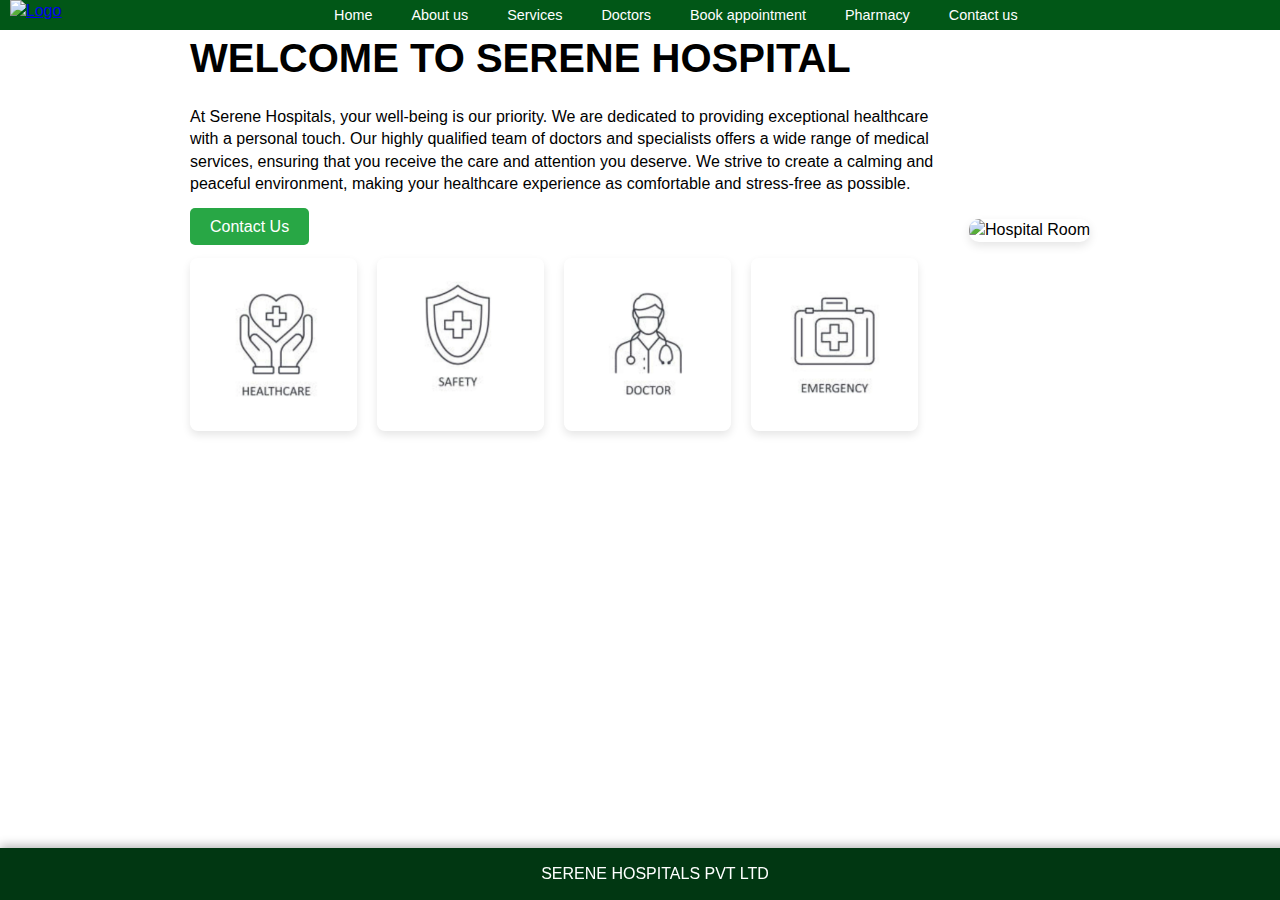
==== index.html @ d07816cc "Add files via upload" ====
<!DOCTYPE html>
<html lang="en">
<head>
    <meta charset="UTF-8">
    <meta name="viewport" content="width=device-width, initial-scale=1.0">
    <title>Serene Hospitals Home</title>
    <link rel="stylesheet" href="style.css">
    <link rel="icon" type="image/webp" href="images/icon.webp">
</head>

<body>
    <nav class="navbar">
        <div class="container">
            <a class="navbar-brand" href="#">
                <img src="../logo.webp" alt="Logo" style="height: 30px;">
            </a>
            <ul class="navbar-links">
                <li class="nav-item"><a class="nav-link active" href="index.html">Home</a></li>
                <li class="nav-item"><a class="nav-link" href="aboutus.html">About us</a></li>
                <li class="nav-item"><a class="nav-link" href="services.html">Services</a></li>
                <li class="nav-item"><a class="nav-link" href="doctors.html">Doctors</a></li>
                <li class="nav-item"><a class="nav-link" href="book.html">Book appointment</a></li>
                <li class="nav-item"><a class="nav-link" href="pharmacy.html">Pharmacy</a></li>
                <li class="nav-item"><a class="nav-link" href="contact.html">Contact us</a></li>
            </ul>
        </div>
    </nav>

    <div class="main-content">
        <div class="text-section-with-image">
            <div class="text-section">
                <h1>WELCOME TO SERENE HOSPITAL</h1>
                <p>
                    At Serene Hospitals, your well-being is our priority. We are dedicated to providing exceptional healthcare with a personal touch. 
                    Our highly qualified team of doctors and specialists offers a wide range of medical services, ensuring 
                    that you receive the care and attention you deserve. We strive to create a calming and peaceful environment, 
                    making your healthcare experience as comfortable and stress-free as possible.
                </p>
                <a href="contact.html" class="btn">Contact Us</a>
                   <!-- Services Images Section -->
        <div class="services-images">
            <div class="service-image"><img src="images/home1.webp" alt="Service 1"></div>
            <div class="service-image"><img src="images/home2.webp" alt="Service 2"></div>
            <div class="service-image"><img src="images/home3.webp" alt="Service 3"></div>
            <div class="service-image"><img src="images/home4.webp" alt="Service 4"></div>
        </div>
            </div>
            <div class="image-section">
                <img src="images/open.jpg" alt="Hospital Room" class="description-image">
            </div>
        </div>

    </div>

    <footer class="footer">
        <span>SERENE HOSPITALS PVT LTD</span>
    </footer>
</body>
</html>
---- style.css ----
/* Reset styles */
html, body, p, ul, li, h1, h2, h3, h4, h5, h6 {
    margin: 0;
    padding: 0;
    box-sizing: border-box;
}

body {
    font-family: Arial, sans-serif;
    font-size: 16px;
    line-height: 1.4;
    display: flex;
    flex-direction: column;
    min-height: 100vh;
}

/* Navbar */
.navbar {
    background-color: #015717;
    padding: 0;
    display: flex;
    align-items: center;

}

.navbar .container {
    display: flex;
    justify-content: space-between;
    align-items: center;
    width: 100%;
}

.navbar-brand {
    display: flex;
    align-items: center;
}

.navbar-brand img {
    height: 60px; /* Adjusted logo height */
    width: auto;
    max-width: 100%;
    padding: 0 10px; /* Added padding to create space around the logo */
}

.navbar-links {
    list-style: none;
    margin: 0;
    padding: 0;
    display: flex;
    flex-grow: 1;
    justify-content: center;
    gap: 15px; /* Adjusted gap for better spacing on smaller screens */
}

.navbar-links li {
    margin: 0;
}

.navbar-links a {
    text-decoration: none;
    color: white;
    font-size: 0.9rem;
    padding: 8px 12px;
    border-radius: 5px;
    transition: background-color 0.3s, color 0.3s;
}

.navbar-links a:hover {
    background-color: #28a745;
    color: white;
}

/* Banner Section */
.banner {
    background-color: #333;
    height: 200px;
    display: flex;
    justify-content: center;
    align-items: center;
    text-align: center;
    color: white;
}

.banner-img {
    width: 100%;
    height: auto;
    max-height: 300px;
    object-fit: cover;
    margin-bottom: 20px;
}

/* Services Section */
.services-container {
    display: flex;
    flex-wrap: wrap;
    justify-content: space-around;
    margin: 20px;
}

/* Service card styling */
.service-card {
    width: 22%;
    background-color: #f5f5f5;
    margin-bottom: 20px;
    border-radius: 8px;
    box-shadow: 0 4px 8px rgba(0, 0, 0, 0.1);
    overflow: hidden;
}

.service-card img {
    width: 100%;
    height: auto;
}

.card-content {
    padding: 15px;
    text-align: center;
}

.card-content p {
    font-size: 0.9rem;
    color: #333;
}

/* Responsive layout */
@media (max-width: 768px) {
    .service-card {
        width: 45%;
    }
}

@media (max-width: 480px) {
    .service-card {
        width: 100%;
    }
}

/* Margin Utility */
.mb-4 {
    margin-bottom: 20px;
}

/* Alert Section */
.alert-info {
    background-color: #d9edf7;
    color: #31708f;
    padding: 10px;
    border-radius: 5px;
    margin-bottom: 20px;
}

/* Search Bar */
.search-bar {
    display: flex;
    justify-content: flex-end;
    margin-bottom: 20px;
}

.search-bar input[type="text"] {
    flex-grow: 1;
    padding: 10px;
    border: 1px solid #ccc;
    border-radius: 5px 0 0 5px;
    max-width: 400px;
}

.search-bar button {
    background-color: #28a745;
    color: white;
    border: none;
    padding: 10px 15px;
    border-radius: 0 5px 5px 0;
    cursor: pointer;
    width: auto;
    min-width: 100px;
}

.search-bar button:hover {
    background-color: #218838;
}

/* Doctor Table */
.doctor-table {
    width: 90%;
    max-width: 1000px;
    border-collapse: collapse;
    margin: 20px auto;
}

.doctor-table thead {
    background-color: #1f075f;
    color: white;
}

.doctor-table th, .doctor-table td {
    padding: 15px;
    font-size: 1rem;
    border: 2px solid #ddd;
    text-align: left;
}

.doctor-table tr:nth-child(even) {
    background-color: #f9f9f9;
}

/* Appointment Form */
.appointment-form {
    background-color: #fff;
    border-radius: 8px;
    box-shadow: 0 4px 8px rgba(0, 0, 0, 0.1);
    padding: 20px;
    max-width: 600px;
    margin: auto;
}

.appointment-form h5 {
    margin-bottom: 20px;
    font-size: 1.25rem;
    text-align: center;
}

.form-group {
    margin-bottom: 20px;
}

.form-group label {
    display: block;
    font-size: 0.9rem;
    margin-bottom: 5px;
}

.form-group input,
.form-group select {
    width: 100%;
    padding: 10px;
    border: 1px solid #ccc;
    border-radius: 5px;
    font-size: 0.9rem;
}

.form-group input[type="date"] {
    cursor: pointer;
}

button {
    background-color: #28a745;
    color: white;
    border: none;
    padding: 10px 15px;
    border-radius: 5px;
    font-size: 0.9rem;
    cursor: pointer;
    display: block;
    width: 100%;
}

button:hover {
    background-color: #218838;
}

/* Cards Container */
.cards-container {
    display: flex;
    flex-wrap: wrap;
    gap: 20px;
    justify-content: center;
}

.card {
    background-color: #fff;
    border: 1px solid #ddd;
    border-radius: 8px;
    box-shadow: 0 4px 8px rgba(0, 0, 0, 0.1);
    overflow: hidden;
    width: 280px;
}

.card-img {
    width: 100%;
    height: auto;
}

.card-body {
    padding: 15px;
    text-align: center;
}

.card-title {
    font-size: 1.25rem;
    margin-bottom: 10px;
}

.card-text {
    font-size: 1rem;
    color: #333;
    margin-bottom: 15px;
}

.btn {
    background-color: #28a745;
}
.btn:hover {
    background-color: #218838;
}

/* Responsive layout */
@media (max-width: 768px) {
    .card {
        width: calc(50% - 20px);
    }
}

@media (max-width: 480px) {
    .card {
        width: 100%;
    }
}

/* Centering h2 within the container */
.container h2 {
    text-align: center;
    margin-bottom: 20px;
}

/* Banner Image */
.banner-img {
    width: 100%;
    height: auto;
    max-height: 300px;
    object-fit: cover;
    margin-bottom: 20px;
}

/* Responsive Navbar */
@media (max-width: 768px) {
    .navbar .container {
        flex-direction: column;
    }
    .navbar-links {
        flex-direction: column;
        align-items: center;
    }
    .navbar-links li {
        margin-left: 0;
        margin-bottom: 10px;
    }
}

/* Product Page Styling */
.product-page {
    display: flex;
    flex-wrap: wrap;
    justify-content: space-between;
    align-items: flex-start;
    background-color: #fff;
    border-radius: 10px;
    padding: 20px;
    box-shadow: 0 4px 10px rgba(0, 0, 0, 0.1);
    max-width: 900px;
    margin: auto;
}

.product-image {
    width: 45%;
    text-align: center;
    margin-right: 20px;
}

.product-image img {
    max-width: 100%;
    height: auto;
    border-radius: 10px;
    box-shadow: 0 4px 8px rgba(0, 0, 0, 0.1);
}

.product-details {
    width: 50%;
    max-width: 400px;
}

.product-details h3 {
    margin-bottom: 10px;
}

.product-details p {
    font-size: 1rem;
    color: #333;
    margin-bottom: 15px;
}

.buttons {
    display: flex;
    gap: 10px;
}

.btn {
    background-color: #28a745;
    color: white;
    border: none;
    padding: 10px 20px;
    border-radius: 5px;
    font-size: 1rem;
    text-decoration: none;
    cursor: pointer;
    transition: background-color 0.3s;
}

.btn:hover {
    background-color: #218838;
}

.add-to-cart {
    background-color: #ffc107;
}

.add-to-cart:hover {
    background-color: #e0a800;
}

@media (max-width: 768px) {
    .product-page {
        flex-direction: column;
        align-items: center;
    }

    .product-image, .product-details {
        width: 100%;
        max-width: 100%;
    }

    .product-image {
        margin-right: 0;
    }
}

/* Main Content */
.main-content {
    flex-grow: 1;
    padding: 0; /* Remove padding to avoid extra spacing */
    max-width: 1200px; /* Adjust max-width as needed */
    margin: 0 auto; /* Center the main content */
}


.text-section-with-image {
    display: flex;
    justify-content: space-between;
    align-items: center;
    max-width: 900px;
}

.text-section {
    flex: 1;
    margin-right: 20px;
}

.text-section h1 {
    font-size: 2.5rem;
    margin-bottom: 20px;
}

.text-section p {
    font-size: 1rem;
    margin-bottom: 20px;
}

.description-image {
    width: 350px;
    height: auto;
    border-radius: 10px;
    box-shadow: 0 4px 10px rgba(0, 0, 0, 0.1);
}

.footer {
    background-color: #013712;
    color: white;
    text-align: center;
    padding: 15px;
    position: fixed;
    width: 100%;
    bottom: 0;
    box-shadow: 0 -2px 10px rgba(0, 0, 0, 0.3);
}

.btn {
    background-color: #28a745;
    color: white;
    border: none;
    padding: 10px 20px;
    border-radius: 5px;
    font-size: 1rem;
    text-decoration: none;
    transition: background-color 0.3s;
}

.btn:hover {
    background-color: #218838;
}

.services-images {
    display: flex;
    flex-wrap: wrap;
    gap: 20px;
    justify-content: flex-start;
    margin-top: 20px;
}

.service-image {
    width: 22%;
    border-radius: 8px;
    box-shadow: 0 4px 8px rgba(0, 0, 0, 0.1);
    overflow: hidden;
}

.service-image img {
    width: 100%;
    height: auto;
}

@media (max-width: 768px) {
    .service-image {
        width: 45%;
    }
}

@media (max-width: 480px) {
    .service-image {
        width: 100%;
    }
}

/* New container for navbar and main content */
.container-wrapper {
    max-width: 1200px;
    margin: 0 auto;
    padding: 20px;
}
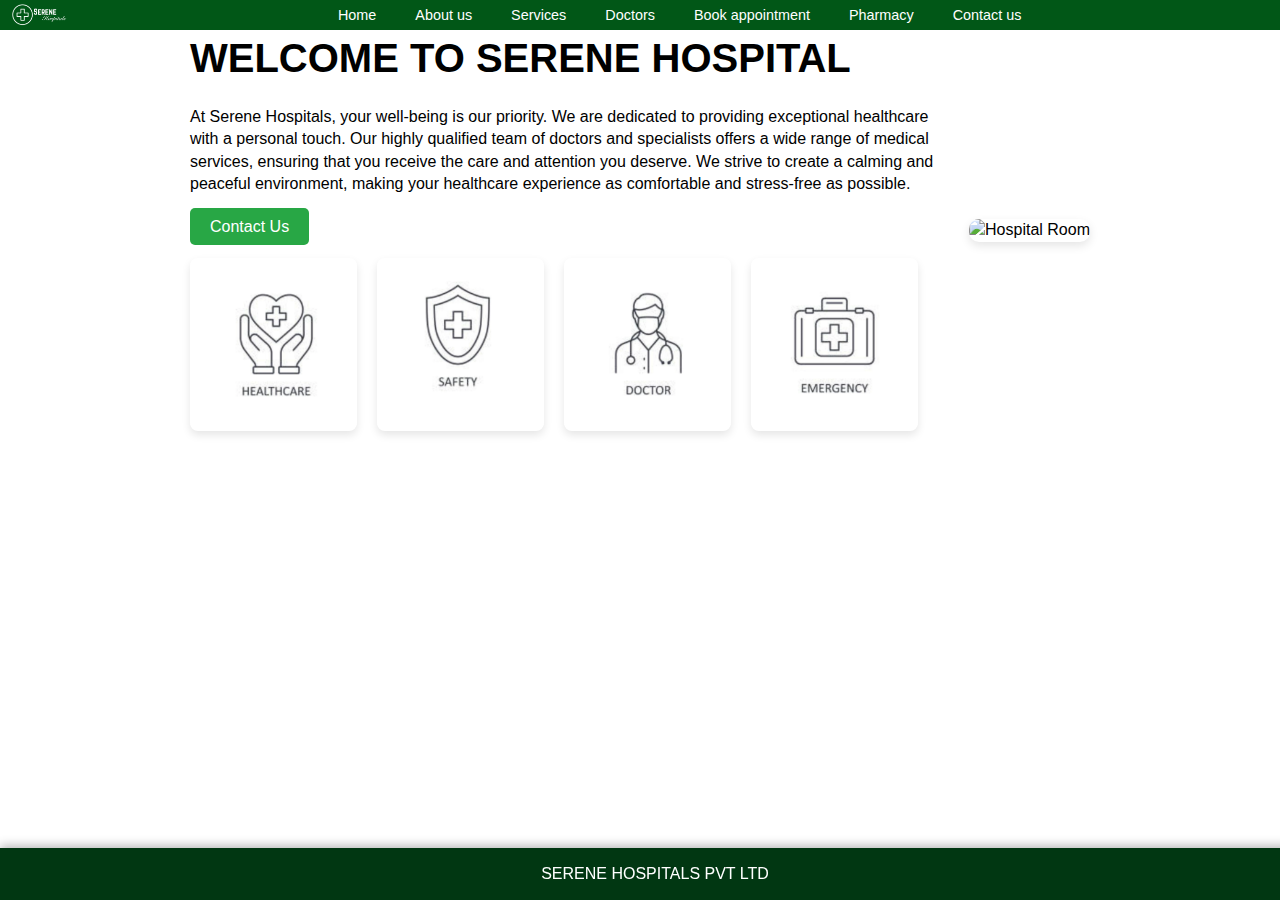
==== commit 832ad01f: "Update index.html" ====
--- a/index.html
+++ b/index.html
@@ -12,7 +12,7 @@
     <nav class="navbar">
         <div class="container">
             <a class="navbar-brand" href="#">
-                <img src="../logo.webp" alt="Logo" style="height: 30px;">
+                <img src="/logo.png" alt="Logo" style="height: 30px;">
             </a>
             <ul class="navbar-links">
                 <li class="nav-item"><a class="nav-link active" href="index.html">Home</a></li>
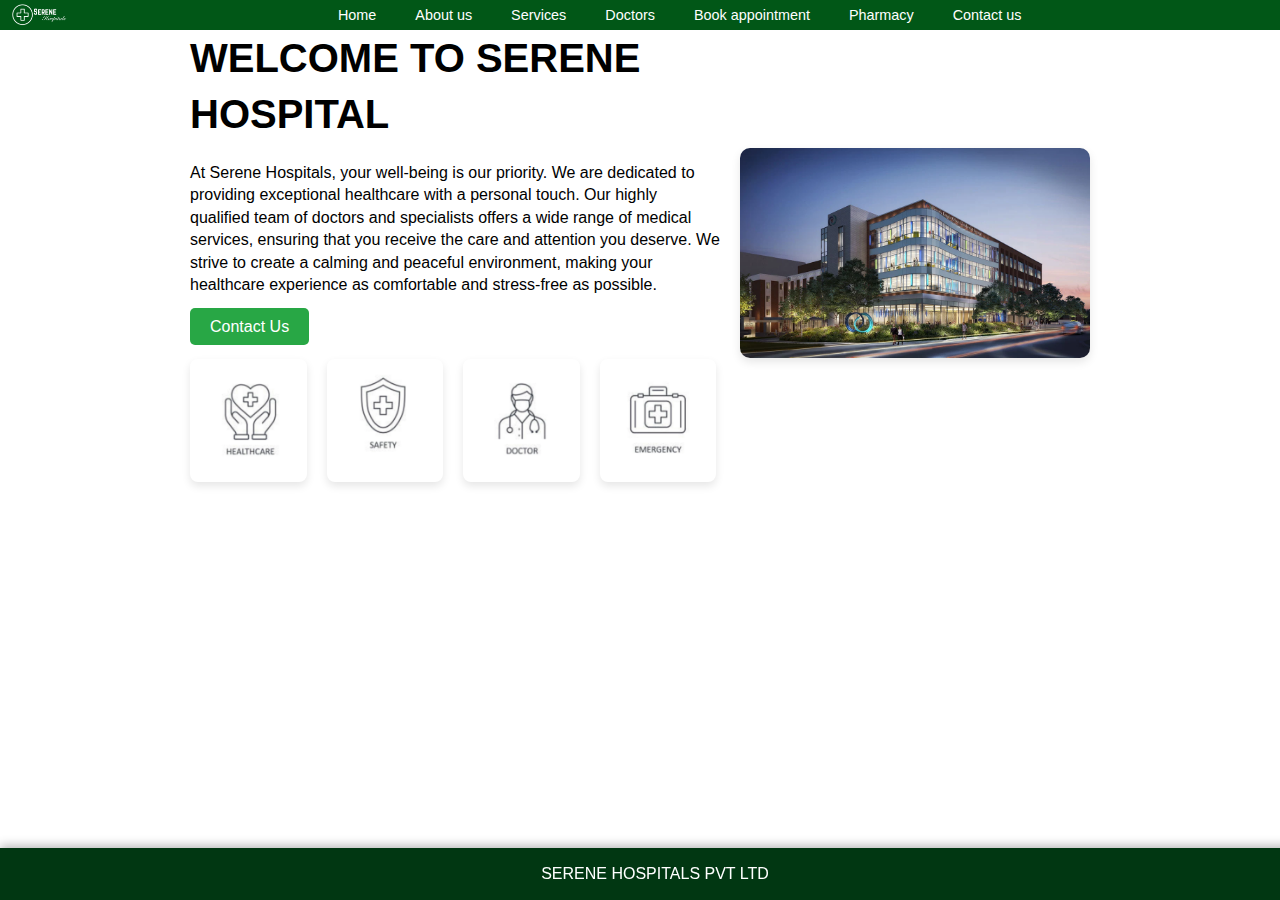
==== commit 3ebdc325: "Update index.html" ====
--- a/index.html
+++ b/index.html
@@ -12,7 +12,7 @@
     <nav class="navbar">
         <div class="container">
             <a class="navbar-brand" href="#">
-                <img src="/logo.png" alt="Logo" style="height: 30px;">
+                <img src="logo.png" alt="Logo" style="height: 30px;">
             </a>
             <ul class="navbar-links">
                 <li class="nav-item"><a class="nav-link active" href="index.html">Home</a></li>
@@ -46,7 +46,7 @@
         </div>
             </div>
             <div class="image-section">
-                <img src="images/open.jpg" alt="Hospital Room" class="description-image">
+                <img src="/images/open.webp" alt="Hospital Room" class="description-image">
             </div>
         </div>
 
